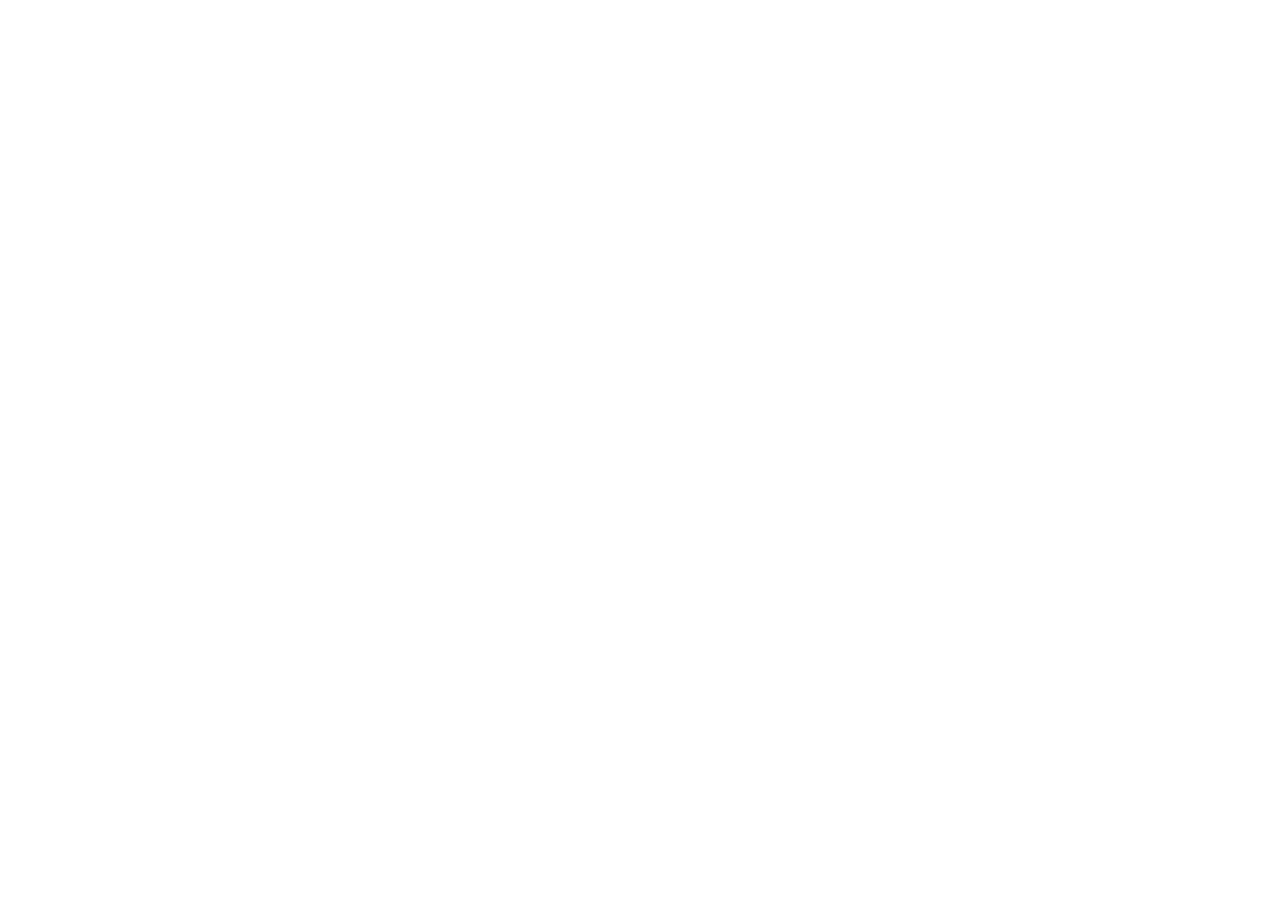
==== Maquetacion/index.html @ 0b280b4c "Commit inicial" ====
<!DOCTYPE html>
<html lang="en">
<head>
    <meta charset="UTF-8">
    <meta name="viewport" content="width=device-width, initial-scale=1.0">
    <title>FrontEnd Maquetacion</title>
</head>
<body>
    
</body>
</html>
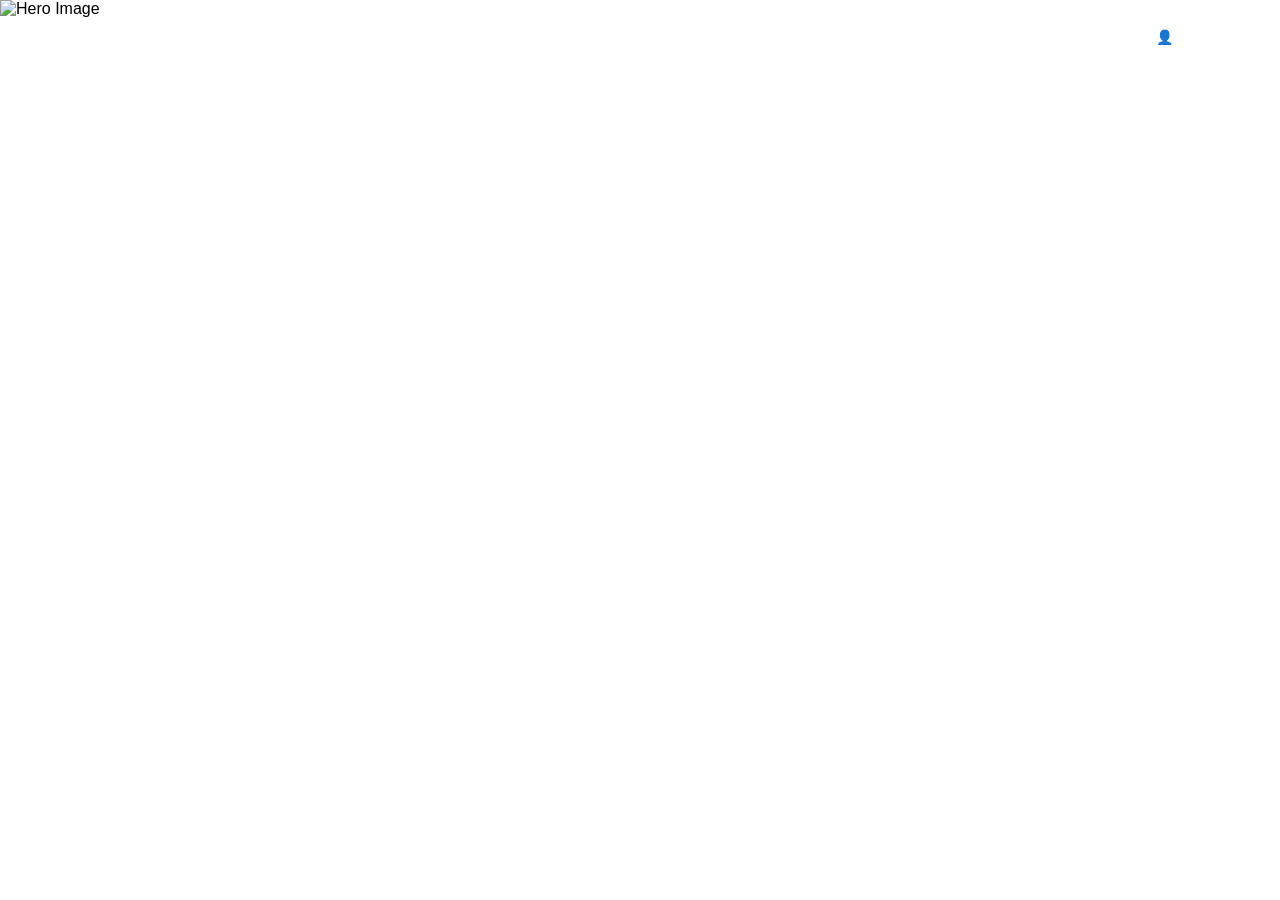
==== commit 556373ae: "Creacion header no estatico" ====
--- a/Maquetacion/index.html
+++ b/Maquetacion/index.html
@@ -1,11 +1,25 @@
 <!DOCTYPE html>
 <html lang="en">
 <head>
-    <meta charset="UTF-8">
-    <meta name="viewport" content="width=device-width, initial-scale=1.0">
-    <title>FrontEnd Maquetacion</title>
+  <meta charset="UTF-8">
+  <meta name="viewport" content="width=device-width, initial-scale=1.0">
+  <title>The Figma Store</title>
+  <link rel="stylesheet" href="../Maquetacion/css/styles.css">
 </head>
 <body>
-    
+  <div class="hero">
+    <header>
+      <div class="header-left">
+        <button class="header-btn">Shop</button>
+        <button class="header-btn">About</button>
+      </div>
+      <h1 class="header-title">THE FIGMA STORE</h1>
+      <div class="header-right">
+        <button class="header-btn">👤</button>
+        <button class="header-btn">Cart</button>
+      </div>
+    </header>
+    <img src="https://via.placeholder.com/1920x1080" alt="Hero Image">
+  </div>
 </body>
-</html>+</html>
--- a/Maquetacion/css/styles.css
+++ b/Maquetacion/css/styles.css
@@ -0,0 +1,63 @@
+/* Reseteo base */
+* {
+    margin: 0;
+    padding: 0;
+    box-sizing: border-box;
+}
+
+body {
+    font-family: Arial, sans-serif;
+}
+
+/* Hero section */
+.hero {
+    position: relative;
+}
+
+.hero img {
+    width: 100%;
+    height: auto;
+}
+
+/* Header */
+header {
+    position: absolute;
+    top: 0;
+    left: 0;
+    width: 100%;
+    display: flex;
+    justify-content: space-between;
+    align-items: center;
+    padding: 20px;
+    z-index: 10;
+}
+
+.header-left,
+.header-right {
+    display: flex;
+    gap: 10px;
+}
+
+.header-title {
+    font-size: 24px;
+    font-weight: bold;
+    color: white;
+    text-transform: uppercase;
+}
+
+.header-btn {
+    background: none;
+    border: 1px solid white;
+    color: white;
+    padding: 8px 16px;
+    font-size: 14px;
+    cursor: pointer;
+    border-radius: 4px;
+    transition: all 0.3s;
+}
+
+.header-btn:hover {
+    background: white;
+    color: black;
+}
+  
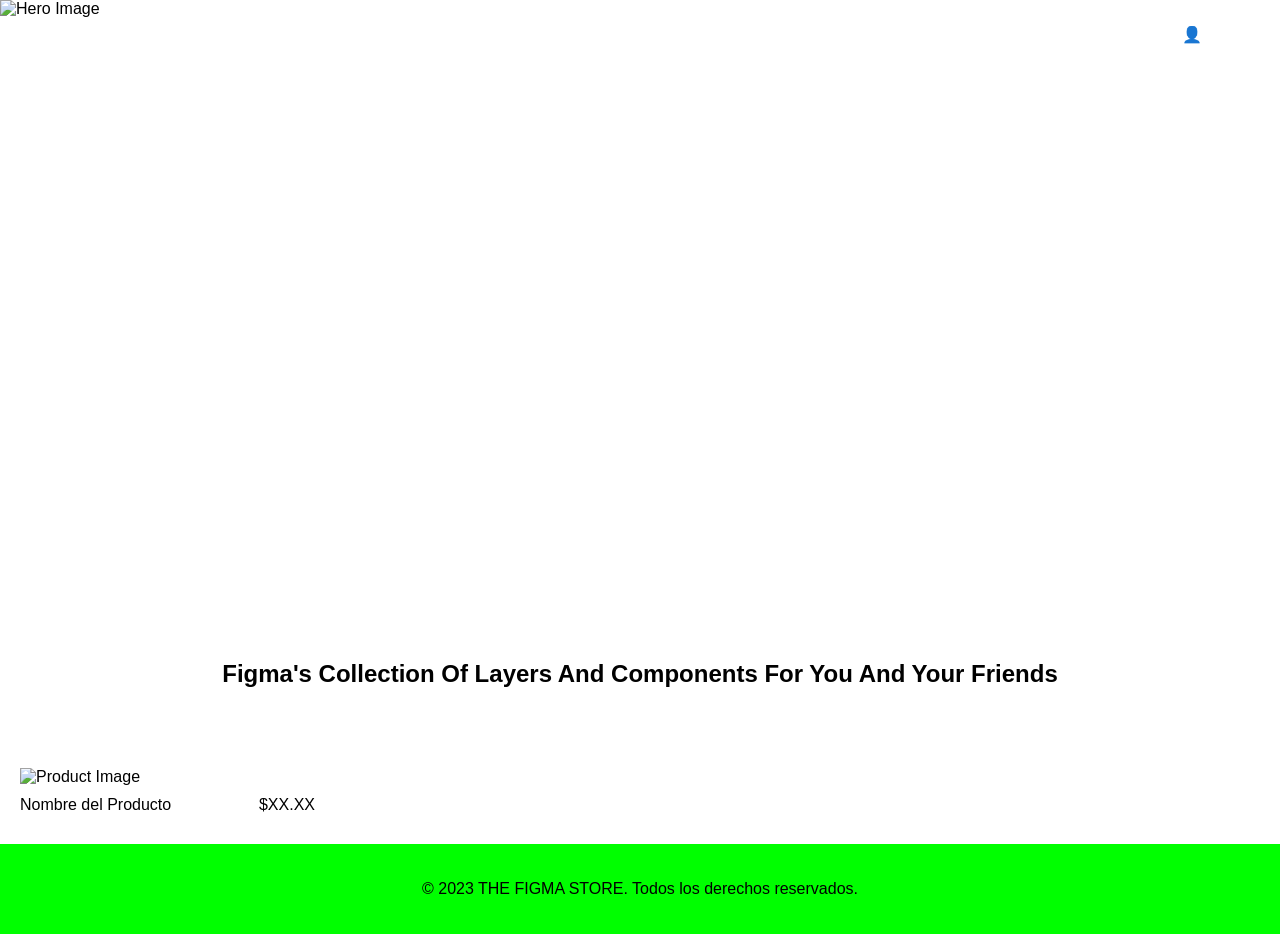
==== commit 9a235397: "Division de bloques iniciales" ====
--- a/Maquetacion/index.html
+++ b/Maquetacion/index.html
@@ -1,25 +1,51 @@
 <!DOCTYPE html>
-<html lang="en">
+<html lang="es">
 <head>
-  <meta charset="UTF-8">
-  <meta name="viewport" content="width=device-width, initial-scale=1.0">
-  <title>The Figma Store</title>
-  <link rel="stylesheet" href="../Maquetacion/css/styles.css">
+    <meta charset="UTF-8">
+    <meta name="viewport" content="width=device-width, initial-scale=1.0">
+    <title>THE FIGMA STORE</title>
+    <link rel="stylesheet" href="../Maquetacion/css/styles.css">
 </head>
 <body>
-  <div class="hero">
     <header>
-      <div class="header-left">
-        <button class="header-btn">Shop</button>
-        <button class="header-btn">About</button>
-      </div>
-      <h1 class="header-title">THE FIGMA STORE</h1>
-      <div class="header-right">
-        <button class="header-btn">👤</button>
-        <button class="header-btn">Cart</button>
-      </div>
+        <nav>
+            <div class="left-buttons">
+                <button>Shop</button>
+                <button>About</button>
+            </div>
+            <h1>THE FIGMA STORE</h1>
+            <div class="right-buttons">
+                <button>👤</button>
+                <button>Cart</button>
+            </div>
+        </nav>
     </header>
-    <img src="https://via.placeholder.com/1920x1080" alt="Hero Image">
-  </div>
+
+    <main>
+        <section class="hero">
+            <img src="../Maquetacion/img/FondoInicio.jpg" alt="Hero Image" class="hero-image">
+        </section>
+
+        <section class="tagline">
+            <h2>Figma's Collection Of Layers And Components For You And Your Friends</h2>
+        </section>
+
+        <section class="product-gallery">
+            <!-- Repite este bloque 40 veces para crear una galería 4x10 -->
+            <div class="product-item">
+                <img src="/placeholder.svg?height=300&width=300" alt="Product Image">
+                <div class="product-info">
+                    <span class="product-name">Nombre del Producto</span>
+                    <span class="product-price">$XX.XX</span>
+                </div>
+            </div>
+            <!-- ... (repite 39 veces más) ... -->
+        </section>
+    </main>
+
+    <footer>
+        <p>&copy; 2023 THE FIGMA STORE. Todos los derechos reservados.</p>
+    </footer>
 </body>
 </html>
+
--- a/Maquetacion/css/styles.css
+++ b/Maquetacion/css/styles.css
@@ -1,63 +1,89 @@
-/* Reseteo base */
-* {
-    margin: 0;
-    padding: 0;
-    box-sizing: border-box;
+body,
+html {
+  margin: 0;
+  padding: 0;
+  font-family: Arial, sans-serif;
 }
 
-body {
-    font-family: Arial, sans-serif;
+header {
+  position: absolute;
+  top: 0;
+  left: 0;
+  right: 0;
+  z-index: 1000;
 }
 
-/* Hero section */
-.hero {
-    position: relative;
+nav {
+  display: flex;
+  justify-content: space-between;
+  align-items: center;
+  padding: 20px;
 }
 
-.hero img {
-    width: 100%;
-    height: auto;
+.left-buttons,
+.right-buttons {
+  display: flex;
+  gap: 10px;
 }
 
-/* Header */
-header {
-    position: absolute;
-    top: 0;
-    left: 0;
-    width: 100%;
-    display: flex;
-    justify-content: space-between;
-    align-items: center;
-    padding: 20px;
-    z-index: 10;
+button {
+  background: none;
+  border: none;
+  color: white;
+  cursor: pointer;
+  font-size: 16px;
 }
 
-.header-left,
-.header-right {
-    display: flex;
-    gap: 10px;
+h1 {
+  color: white;
+  margin: 0;
 }
 
-.header-title {
-    font-size: 24px;
-    font-weight: bold;
-    color: white;
-    text-transform: uppercase;
+.hero {
+  position: relative;
+  width: 100%;
+  height: 600px;
+  overflow: hidden;
 }
 
-.header-btn {
-    background: none;
-    border: 1px solid white;
-    color: white;
-    padding: 8px 16px;
-    font-size: 14px;
-    cursor: pointer;
-    border-radius: 4px;
-    transition: all 0.3s;
+.hero-image {
+  width: 100%;
+  height: 100%;
+  object-fit: cover;
 }
 
-.header-btn:hover {
-    background: white;
-    color: black;
+.tagline {
+  text-align: center;
+  padding: 40px 20px;
 }
-  +
+.product-gallery {
+  display: grid;
+  grid-template-columns: repeat(4, 1fr);
+  gap: 20px;
+  padding: 20px;
+}
+
+.product-item {
+  display: flex;
+  flex-direction: column;
+}
+
+.product-item img {
+  width: 100%;
+  height: auto;
+}
+
+.product-info {
+  display: flex;
+  justify-content: space-between;
+  padding: 10px 0;
+}
+
+footer {
+  background-color: #00ff00;
+  color: black;
+  text-align: center;
+  padding: 20px;
+}
+
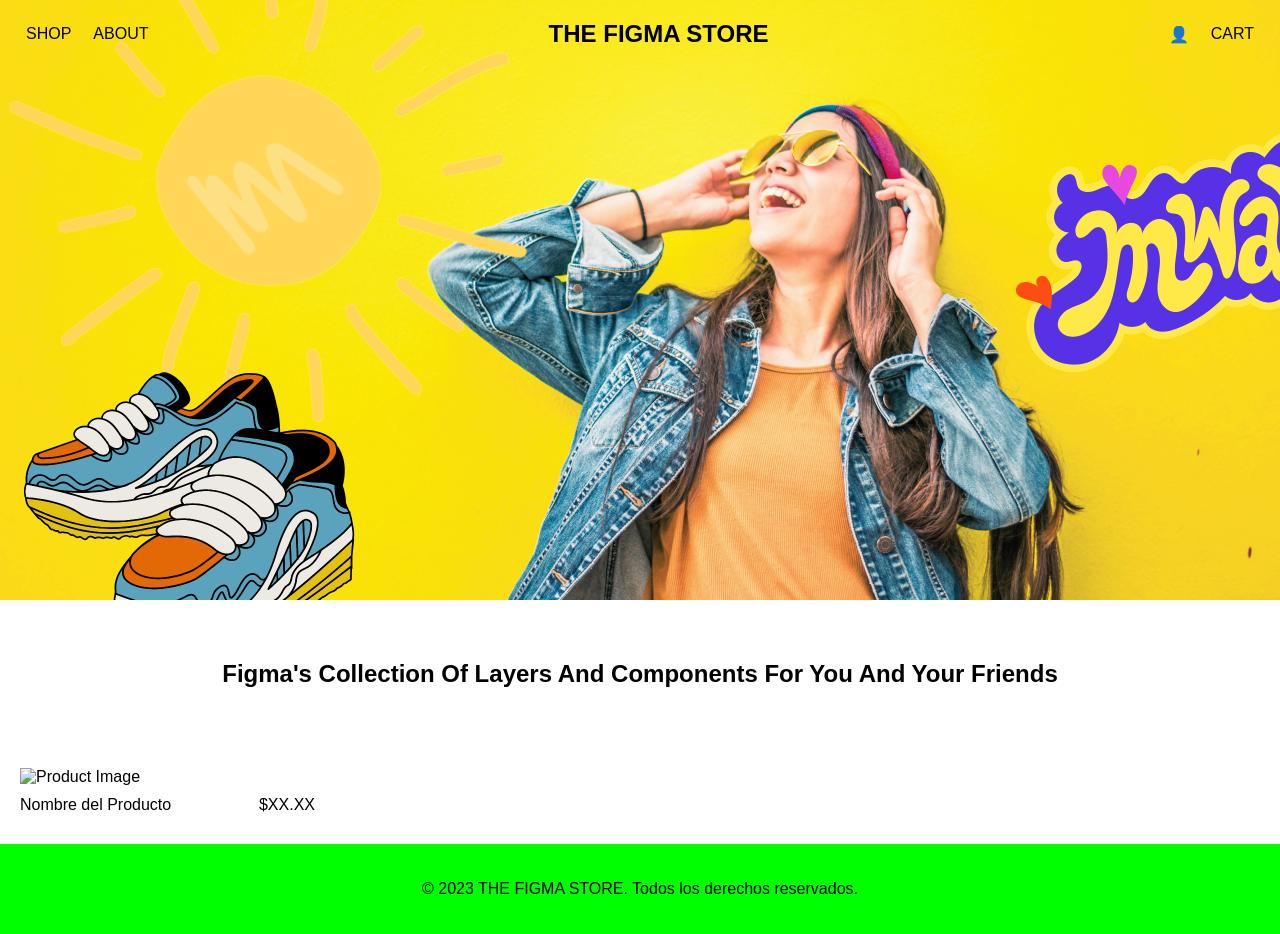
==== commit d3bb6157: "Config bloque 1" ====
--- a/Maquetacion/index.html
+++ b/Maquetacion/index.html
@@ -10,20 +10,20 @@
     <header>
         <nav>
             <div class="left-buttons">
-                <button>Shop</button>
-                <button>About</button>
+                <button>SHOP</button>
+                <button>ABOUT</button>
             </div>
             <h1>THE FIGMA STORE</h1>
             <div class="right-buttons">
                 <button>👤</button>
-                <button>Cart</button>
+                <button>CART</button>
             </div>
         </nav>
     </header>
 
     <main>
         <section class="hero">
-            <img src="../Maquetacion/img/FondoInicio.jpg" alt="Hero Image" class="hero-image">
+            <img src="../Maquetacion/img/FondoInicio.png" alt="Hero Image" class="hero-image">
         </section>
 
         <section class="tagline">
--- a/Maquetacion/css/styles.css
+++ b/Maquetacion/css/styles.css
@@ -29,13 +29,13 @@
 button {
   background: none;
   border: none;
-  color: white;
+  color: black;
   cursor: pointer;
   font-size: 16px;
 }
 
 h1 {
-  color: white;
+  color: black;
   margin: 0;
 }
 
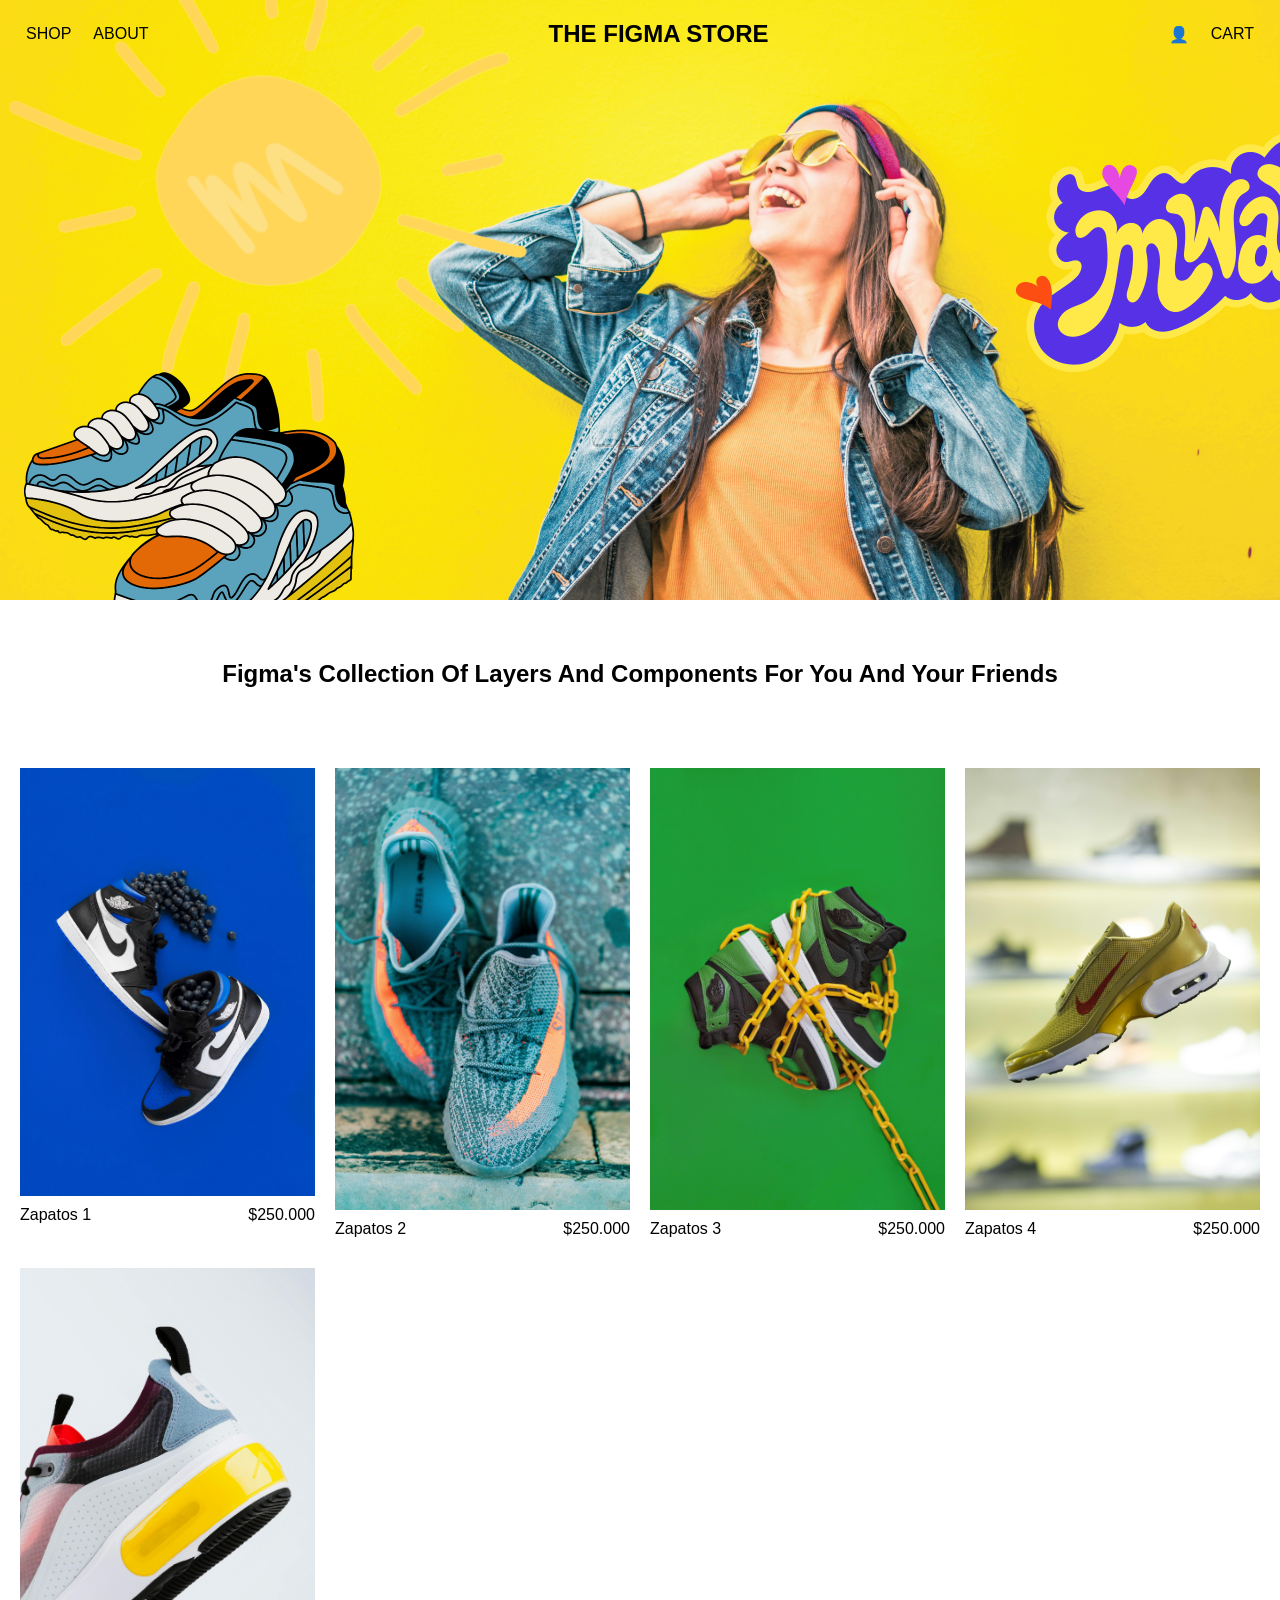
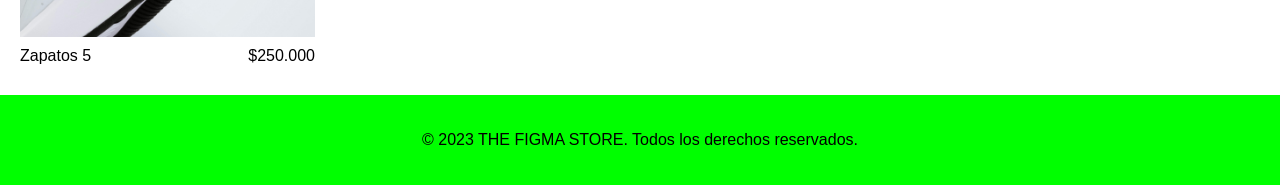
==== commit 928ed7bd: "Creacion base galeria img" ====
--- a/Maquetacion/index.html
+++ b/Maquetacion/index.html
@@ -31,15 +31,42 @@
         </section>
 
         <section class="product-gallery">
-            <!-- Repite este bloque 40 veces para crear una galería 4x10 -->
+            <!-- Bloque de galería 4x10 (img productos)-->
             <div class="product-item">
-                <img src="/placeholder.svg?height=300&width=300" alt="Product Image">
+                <img src="../Maquetacion/img/img1.jpg" alt="Product Image">
                 <div class="product-info">
-                    <span class="product-name">Nombre del Producto</span>
-                    <span class="product-price">$XX.XX</span>
+                    <span class="product-name">Zapatos 1</span>
+                    <span class="product-price">$250.000</span>
                 </div>
             </div>
-            <!-- ... (repite 39 veces más) ... -->
+            <div class="product-item">
+              <img src="../Maquetacion/img/img2.jpg" alt="Product Image">
+              <div class="product-info">
+                  <span class="product-name">Zapatos 2</span>
+                  <span class="product-price">$250.000</span>
+              </div>
+            </div>
+            <div class="product-item">
+              <img src="../Maquetacion/img/img3.jpg" alt="Product Image">
+              <div class="product-info">
+                  <span class="product-name">Zapatos 3</span>
+                  <span class="product-price">$250.000</span>
+              </div>
+            </div>
+            <div class="product-item">
+              <img src="../Maquetacion/img/img4.jpg" alt="Product Image">
+              <div class="product-info">
+                  <span class="product-name">Zapatos 4</span>
+                  <span class="product-price">$250.000</span>
+              </div>
+            </div>
+            <div class="product-item">
+              <img src="../Maquetacion/img/img5.jpg" alt="Product Image">
+              <div class="product-info">
+                  <span class="product-name">Zapatos 5</span>
+                  <span class="product-price">$250.000</span>
+              </div>
+            </div>
         </section>
     </main>
 
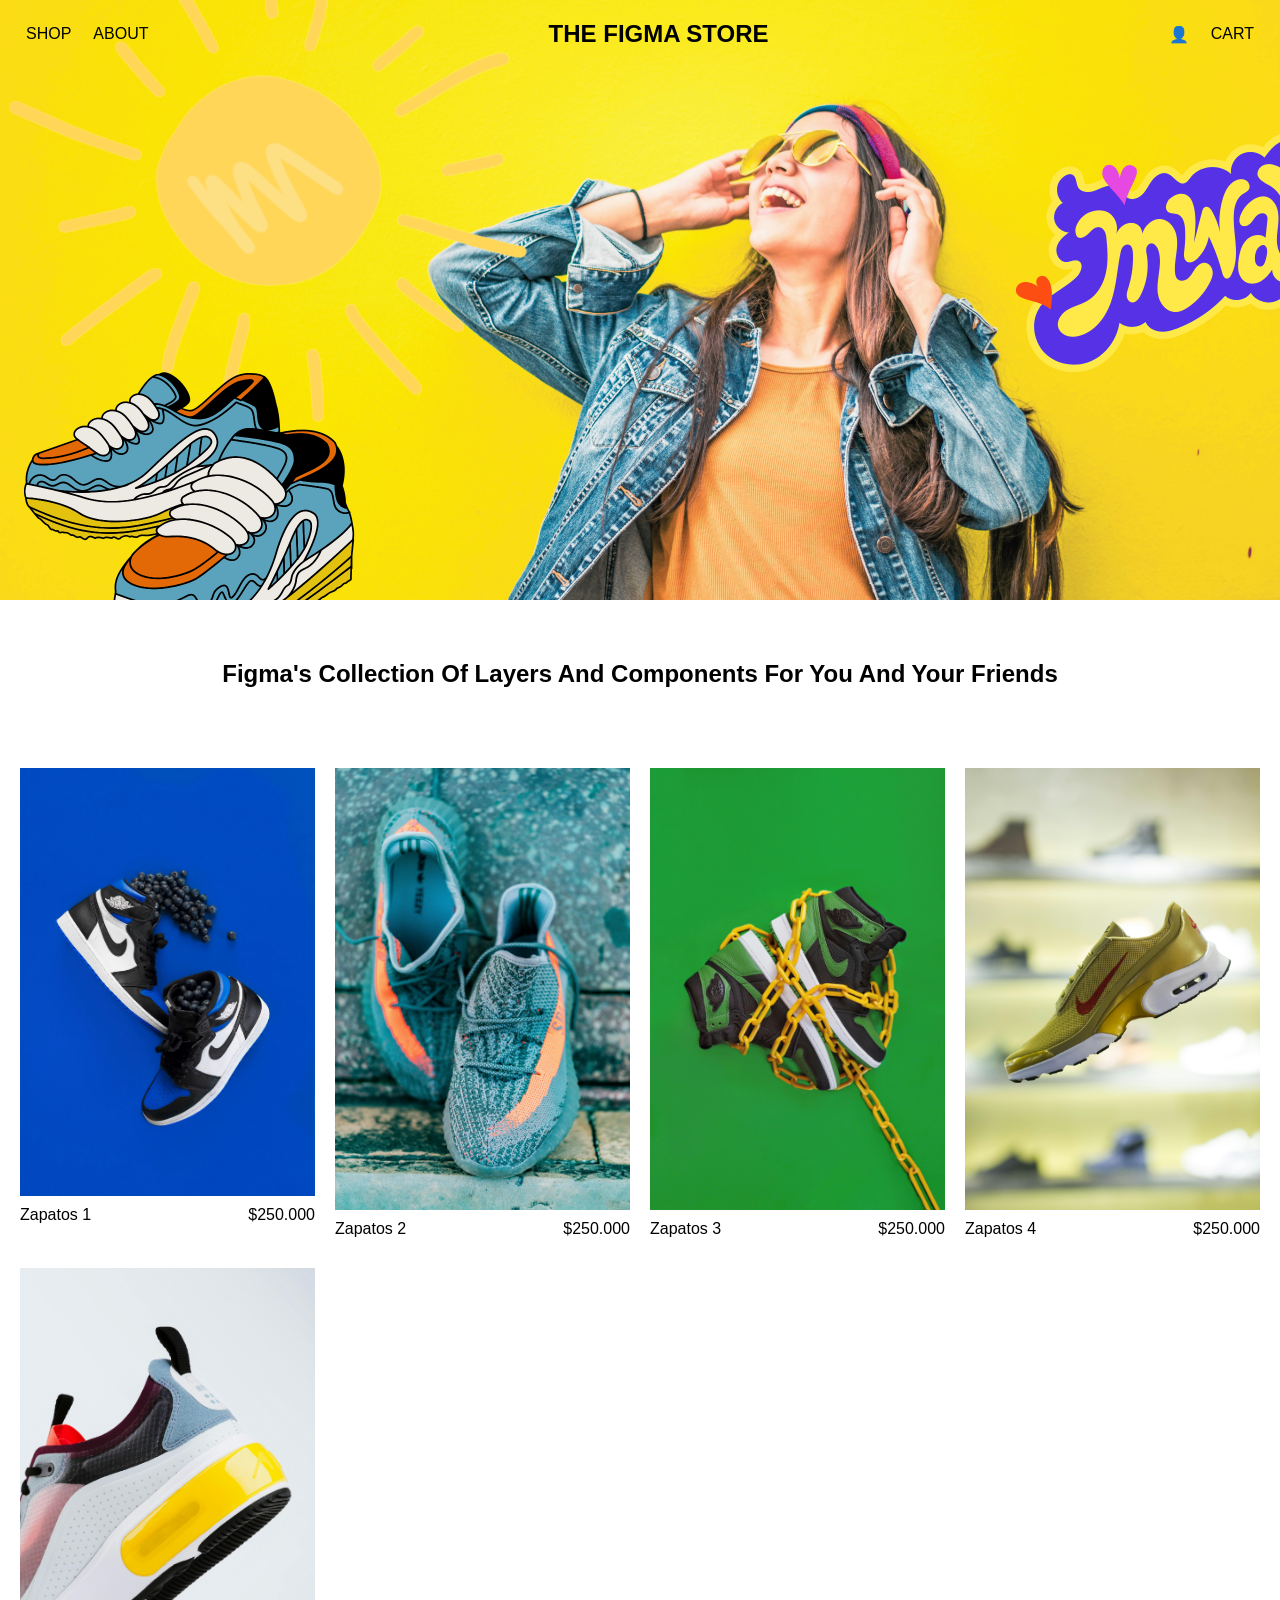
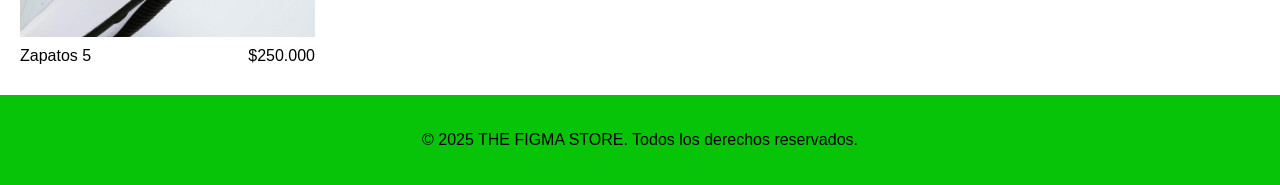
==== commit bca4042a: "Mod: archivo estilos" ====
--- a/Maquetacion/index.html
+++ b/Maquetacion/index.html
@@ -71,7 +71,7 @@
     </main>
 
     <footer>
-        <p>&copy; 2023 THE FIGMA STORE. Todos los derechos reservados.</p>
+        <p>&copy; 2025 THE FIGMA STORE. Todos los derechos reservados.</p>
     </footer>
 </body>
 </html>
--- a/Maquetacion/css/styles.css
+++ b/Maquetacion/css/styles.css
@@ -81,7 +81,7 @@
 }
 
 footer {
-  background-color: #00ff00;
+  background-color: #08c408;
   color: black;
   text-align: center;
   padding: 20px;
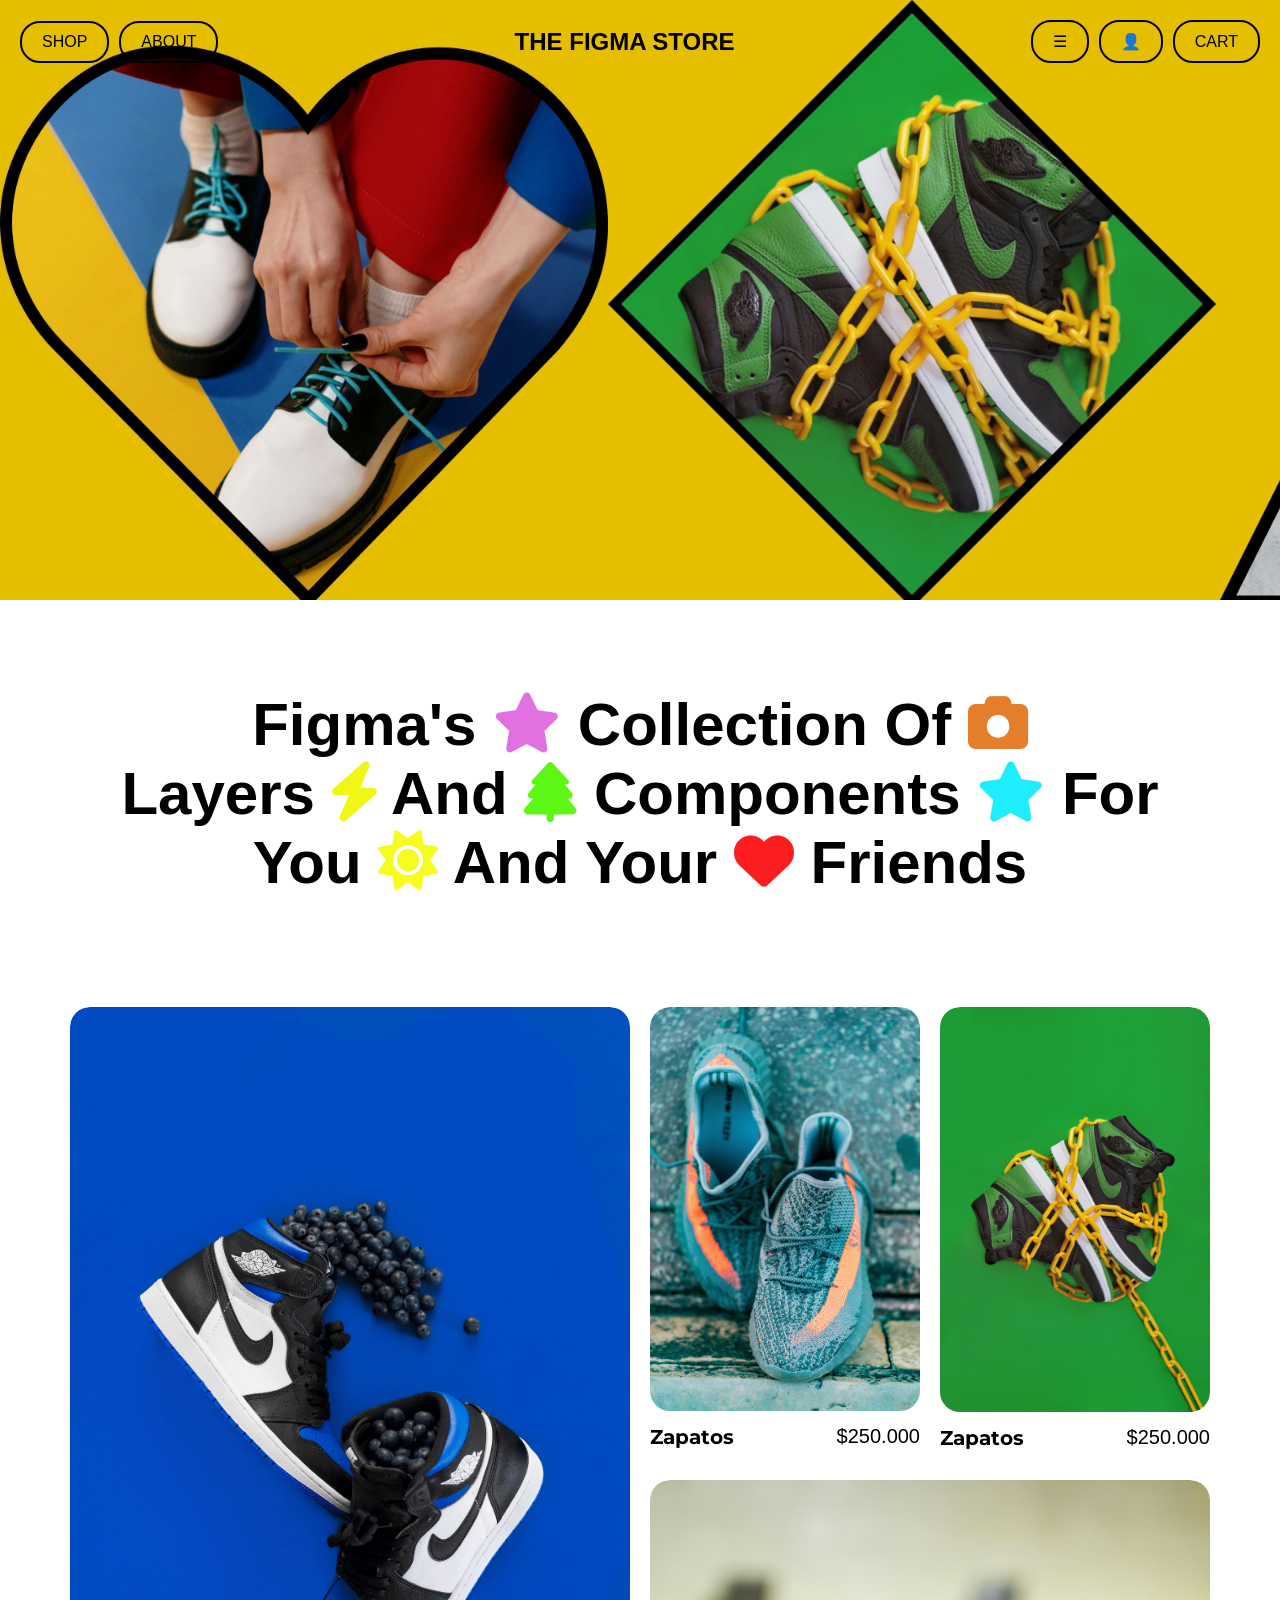
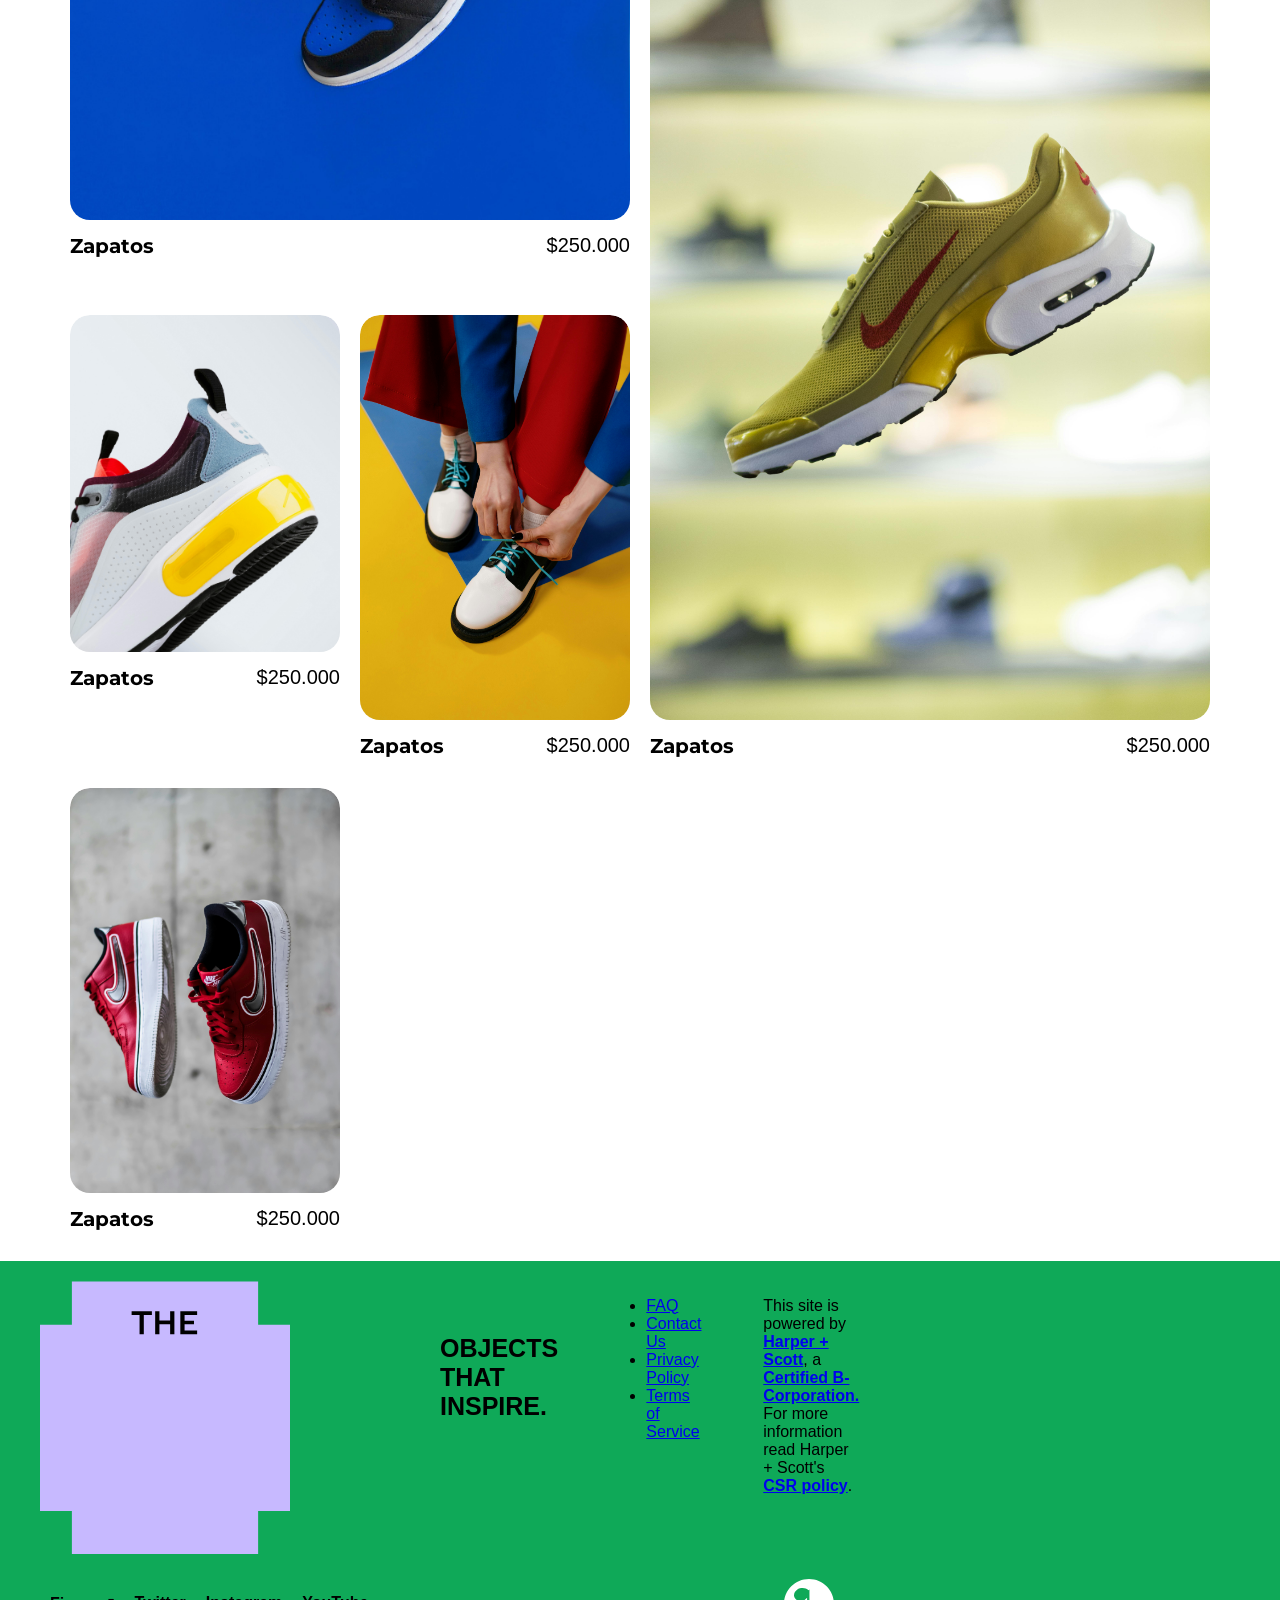
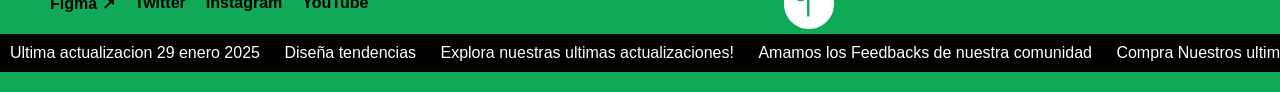
==== commit d2ece6f5: "Ultimos detalles" ====
--- a/Maquetacion/index.html
+++ b/Maquetacion/index.html
@@ -4,7 +4,10 @@
     <meta charset="UTF-8">
     <meta name="viewport" content="width=device-width, initial-scale=1.0">
     <title>THE FIGMA STORE</title>
-    <link rel="stylesheet" href="../Maquetacion/css/styles.css">
+    <link rel="stylesheet" href="/Maquetacion/css/styles.css">
+    <link rel="stylesheet" href="https://cdnjs.cloudflare.com/ajax/libs/font-awesome/6.0.0-beta3/css/all.min.css">
+    <link href="https://fonts.googleapis.com/css2?family=Montserrat:wght@400;700&display=swap" rel="stylesheet">
+
 </head>
 <body>
     <header>
@@ -15,64 +18,175 @@
             </div>
             <h1>THE FIGMA STORE</h1>
             <div class="right-buttons">
+                <button class="mobile-menu-toggle" onclick="toggleMenu()">☰</button> <!-- Botón del menú -->
                 <button>👤</button>
                 <button>CART</button>
             </div>
         </nav>
+        <div class="mobile-menu" id="mobileMenu">
+            <button onclick="toggleMenu()">Cerrar</button>
+            <button>SHOP</button>
+            <button>ABOUT</button>
+            <button>👤</button>
+            <button>CART</button>
+        </div>
     </header>
+    
 
     <main>
         <section class="hero">
-            <img src="../Maquetacion/img/FondoInicio.png" alt="Hero Image" class="hero-image">
+            <div class="swiper mySwiper">
+                <div class="swiper-wrapper">
+                    <div class="swiper-slide"><img src="../Maquetacion/img/Fondo.jpeg" alt="Hero Image 1"></div>
+                    <div class="swiper-slide"><img src="../Maquetacion/img/Fondo2.jpeg" alt="Hero Image 2"></div>
+                    <div class="swiper-slide"><img src="../Maquetacion/img/Fondo3.jpeg" alt="Hero Image 3"></div>
+                    <div class="swiper-slide"><img src="../Maquetacion/img/Fondo4.jpeg" alt="Hero Image 4"></div>
+                </div>
+            </div>
+        </section>
+        
+        
+
+        <section class="tagline" style="font-size: 40px;">
+            <h2>Figma's 
+                <span style="color: rgb(225, 113, 225);">
+                    <i class="fa fa-star"></i> <!-- Cambia esto por el ícono que desees -->
+                </span>
+                Collection Of 
+                <span style="color: rgb(228, 126, 42);">
+                    <i class="fas fa-camera"></i> <!-- Cambia esto por el ícono que desees -->
+                </span>
+                <br> Layers 
+                <span style="color: rgb(240, 247, 20);">
+                    <i class="fas fa-bolt"></i> <!-- Cambia esto por el ícono que desees -->
+                </span>
+                And 
+                <span style="color: rgb(92, 247, 20);">
+                    <i class="fas fa-tree"></i> <!-- Cambia esto por el ícono que desees -->
+                </span>
+                Components 
+                <span style="color: rgb(30, 238, 252);">
+                    <i class="fa fa-star"></i> <!-- Cambia esto por el ícono que desees -->
+                </span>
+                For <br> You 
+                <span style="color: rgb(245, 252, 30);">
+                    <i class="fa fa-sun"></i> <!-- Cambia esto por el ícono que desees -->
+                </span>
+                And Your 
+                <span style="color: rgb(252, 30, 30);">
+                    <i class="fa fa-heart"></i> <!-- Cambia esto por el ícono que desees -->
+                </span>
+                Friends</h2>
         </section>
 
-        <section class="tagline">
-            <h2>Figma's Collection Of Layers And Components For You And Your Friends</h2>
-        </section>
-
-        <section class="product-gallery">
-            <!-- Bloque de galería 4x10 (img productos)-->
-            <div class="product-item">
-                <img src="../Maquetacion/img/img1.jpg" alt="Product Image">
+        <section class="product-gallery" style="margin: 0px 50px;">
+            <div class="product-item large">
+                <img src="../Maquetacion/img/img1.jpg" alt="Product Image" class="main-image">
+                <img src="../Maquetacion/img/img6.jpg" alt="Product Image Hover" class="hover-image">
                 <div class="product-info">
-                    <span class="product-name">Zapatos 1</span>
-                    <span class="product-price">$250.000</span>
+                    <span class="product-name" style="font-family: 'Montserrat', sans-serif; font-weight: 700; font-size: 20px;">Zapatos</span>
+                    <span class="product-price" style="font-size: 20px;">$250.000</span>
                 </div>
             </div>
             <div class="product-item">
-              <img src="../Maquetacion/img/img2.jpg" alt="Product Image">
-              <div class="product-info">
-                  <span class="product-name">Zapatos 2</span>
-                  <span class="product-price">$250.000</span>
-              </div>
+                <img src="../Maquetacion/img/img2.jpg" alt="Product Image" class="main-image">
+                <img src="../Maquetacion/img/img7.jpg" alt="Product Image Hover" class="hover-image">
+                <div class="product-info">
+                    <span class="product-name" style="font-family: 'Montserrat', sans-serif; font-weight: 700; font-size: 20px;">Zapatos</span>
+                    <span class="product-price" style="font-size: 20px;">$250.000</span>
+                </div>
             </div>
             <div class="product-item">
-              <img src="../Maquetacion/img/img3.jpg" alt="Product Image">
-              <div class="product-info">
-                  <span class="product-name">Zapatos 3</span>
-                  <span class="product-price">$250.000</span>
-              </div>
+                <img src="../Maquetacion/img/img3.jpg" alt="Product Image" class="main-image">
+                <img src="../Maquetacion/img/img8.jpg" alt="Product Image Hover" class="hover-image">
+                <div class="product-info">
+                    <span class="product-name" style="font-family: 'Montserrat', sans-serif; font-weight: 700; font-size: 20px;">Zapatos</span>
+                    <span class="product-price" style="font-size: 20px;">$250.000</span>
+                </div>
+            </div>
+            <div class="product-item large">
+                <img src="../Maquetacion/img/img4.jpg" alt="Product Image" class="main-image">
+                <img src="../Maquetacion/img/img9.jpg" alt="Product Image Hover" class="hover-image">
+                <div class="product-info">
+                    <span class="product-name" style="font-family: 'Montserrat', sans-serif; font-weight: 700; font-size: 20px;">Zapatos</span>
+                    <span class="product-price" style="font-size: 20px;">$250.000</span>
+                </div>
             </div>
             <div class="product-item">
-              <img src="../Maquetacion/img/img4.jpg" alt="Product Image">
-              <div class="product-info">
-                  <span class="product-name">Zapatos 4</span>
-                  <span class="product-price">$250.000</span>
-              </div>
+                <img src="../Maquetacion/img/img5.jpg" alt="Product Image" class="main-image">
+                <img src="../Maquetacion/img/img10.jpg" alt="Product Image Hover" class="hover-image">
+                <div class="product-info">
+                    <span class="product-name" style="font-family: 'Montserrat', sans-serif; font-weight: 700; font-size: 20px;">Zapatos</span>
+                    <span class="product-price" style="font-size: 20px;">$250.000</span>
+                </div>
             </div>
             <div class="product-item">
-              <img src="../Maquetacion/img/img5.jpg" alt="Product Image">
-              <div class="product-info">
-                  <span class="product-name">Zapatos 5</span>
-                  <span class="product-price">$250.000</span>
-              </div>
+                <img src="../Maquetacion/img/img11.jpg" alt="Product Image" class="main-image">
+                <img src="../Maquetacion/img/img1.jpg" alt="Product Image Hover" class="hover-image">
+                <div class="product-info">
+                    <span class="product-name" style="font-family: 'Montserrat', sans-serif; font-weight: 700; font-size: 20px;">Zapatos</span>
+                    <span class="product-price" style="font-size: 20px;">$250.000</span>
+                </div>
+            </div>
+            <div class="product-item">
+                <img src="../Maquetacion/img/img12.jpg" alt="Product Image" class="main-image">
+                <img src="../Maquetacion/img/img2.jpg" alt="Product Image Hover" class="hover-image">
+                <div class="product-info">
+                    <span class="product-name" style="font-family: 'Montserrat', sans-serif; font-weight: 700; font-size: 20px;">Zapatos</span>
+                    <span class="product-price" style="font-size: 20px;">$250.000</span>
+                </div>
             </div>
         </section>
     </main>
 
-    <footer>
-        <p>&copy; 2025 THE FIGMA STORE. Todos los derechos reservados.</p>
+    <footer id="shopify-section-footer" class="shopify-section footer--main">
+        <div class="footer-container">
+            <div class="snippet--variable-logo">
+                
+                <svg class="svg-logo" width="250" height="273" viewBox="0 0 250 273" fill="none" xmlns="http://www.w3.org/2000/svg">
+                    <path fill-rule="evenodd" clip-rule="evenodd" d="M218.125 0.5H31.875V43.625H8.14125e-06L0 229.875H31.875V273H218.125V229.875H250L250 43.625H218.125V0.5Z" fill="#C7B9FF"/>
+                    <path fill-rule="evenodd" clip-rule="evenodd" d="M103.809 53.2499H99.5594V33.9966H91.6162V30.3682H111.883V33.9966H103.809V53.2499ZM119.422 53.2499H115.173V30.3682H119.422V39.6189H130.144V30.3682H134.394V53.2499H130.144V43.28H119.422V53.2499ZM140.327 53.2499H157.129V49.6215H144.577V43.2473H153.991V39.6516H144.577V33.9966H157.129V30.3682H140.327V53.2499Z" fill="black"/>
+                </svg>
+            </div>
+            <h3 class="text" style="margin: 20%; font-size: 25px; margin-left: 150px;"> OBJECTS<br>  THAT INSPIRE.</h3>
+            <ul class="footer-secondary" style="padding-left: 160%;">
+                <li><a href="/pages/faq" class="secondary-link">FAQ</a></li>
+                <li><a href="/pages/about#contact" class="secondary-link">Contact Us</a></li>
+                <li><a href="/pages/privacypolicy" class="secondary-link">Privacy Policy</a></li>
+                <li><a href="/pages/terms-of-service" class="secondary-link">Terms of Service</a></li>
+            </ul>
+            <p class="footer_text" style="margin-left: 100px; padding: 0px 50px;">This site is powered by 
+                <a href="https://www.harperandscott.com/" target="_blank">Harper + Scott</a>, a
+                <a href="https://www.bcorporation.net/en-us/find-a-b-corp/company/harper-scott" target="_blank">Certified B-Corporation.</a> For more information read Harper + Scott's
+                <a href="https://www.harperandscott.com/h-s-csr-policy" target="_blank">CSR policy</a>.
+            </p>
+        </div>
+        <div class="footer-container footer-container1">
+            <ul class="footer-socials">
+                <li><a href="https://figma.com" class="social-link h3">Figma ↗</a></li>
+                <li><a href="https://twitter.com/figma" class="social-link h3">Twitter</a></li>
+                <li><a href="https://www.instagram.com/figma" class="social-link h3">Instagram</a></li>
+                <li><a href="https://www.youtube.com/c/Figmadesign" class="social-link h3">YouTube</a></li>
+            </ul>
+            <button class="scroll-up">
+                <svg width="50" height="50" viewBox="0 0 50 50" fill="none" xmlns="http://www.w3.org/2000/svg">
+                    <path fill-rule="evenodd" clip-rule="evenodd" d="M25 50C38.8071 50 50 38.8071 50 25C50 11.1929 38.8071 0 25 0C11.1929 0 0 11.1929 0 25C0 38.8071 11.1929 50 25 50ZM26.136 37.416H23.064L23.064 18.792C22.168 19.72 21.304 20.584 20.224 21.224C19.088 21.928 17.824 22.24 16.592 22.24C14.304 22.24 12.168 21.192 11.184 19.568C10.368 18.584 10 17.488 10 16.416C10 14.176 11.088 12.08 13.056 10.696C14.8 9.424 16.784 9.056 18.72 9.056C19.856 9.056 20.88 9.248 21.736 9.488C22.856 9.792 23.84 10.432 24.464 11.368L25.456 10.408L25.456 37.416H26.136Z" fill="white"/>
+                </svg>
+            </button>
+        </div>
+        <div class="footer-ticker">
+            <div class="tape">
+                <span class="word">Ultima actualizacion 29 enero 2025</span>
+                <span class="word">Diseña tendencias</span>
+                <span class="word">Explora nuestras ultimas actualizaciones!</span>
+                <span class="word">Amamos los Feedbacks de nuestra comunidad</span>
+                <span class="word">Compra Nuestros ultimos diseños</span>
+            </div>
+        </div>
     </footer>
+
+    <script src="https://unpkg.com/swiper/swiper-bundle.min.js"></script>
+    <script src="/Maquetacion/js/main.js"></script>
 </body>
 </html>
 
--- a/Maquetacion/css/styles.css
+++ b/Maquetacion/css/styles.css
@@ -12,6 +12,9 @@
   right: 0;
   z-index: 1000;
 }
+.mobile-menu {
+  display: none; /* Oculta el menú móvil por defecto */
+}
 
 nav {
   display: flex;
@@ -24,6 +27,23 @@
 .right-buttons {
   display: flex;
   gap: 10px;
+}
+
+.left-buttons button,
+.right-buttons button {
+    border: 2px solid black; /* Línea negra */
+    border-radius: 20px; /* Bordes redondeados */
+    padding: 10px 20px; /* Espaciado interno */
+    background: none; /* Sin fondo */
+    font-size: 16px;
+    cursor: pointer;
+    transition: all 0.3s ease;
+}
+
+.left-buttons button:hover,
+.right-buttons button:hover {
+    background: black;
+    color: white; /* Cambio de color en hover */
 }
 
 button {
@@ -46,10 +66,25 @@
   overflow: hidden;
 }
 
-.hero-image {
-  width: 100%;
-  height: 100%;
-  object-fit: cover;
+.animated-tag {
+  position: absolute;
+  top: 20px;
+  right: 20px;
+  background-color: #ff4500;
+  color: white;
+  padding: 10px 20px;
+  border-radius: 5px;
+  animation: bounce 2s infinite;
+}
+
+@keyframes bounce {
+  0%,
+  100% {
+    transform: translateY(0);
+  }
+  50% {
+    transform: translateY(-20px);
+  }
 }
 
 .tagline {
@@ -65,13 +100,37 @@
 }
 
 .product-item {
-  display: flex;
-  flex-direction: column;
+  position: relative;
+  overflow: hidden;
+  border-radius: 20px;
+}
+
+.product-item.large {
+  grid-column: span 2;
+  grid-row: span 2;
 }
 
 .product-item img {
   width: 100%;
   height: auto;
+  transition: opacity 0.3s ease;
+  border-radius: 20px;
+}
+
+.product-item .hover-image {
+  position: absolute;
+  top: 0;
+  left: 0;
+  opacity: 0;
+  border-radius: 20px;
+}
+
+.product-item:hover .main-image {
+  opacity: 0;
+}
+
+.product-item:hover .hover-image {
+  opacity: 1;
 }
 
 .product-info {
@@ -80,10 +139,197 @@
   padding: 10px 0;
 }
 
-footer {
-  background-color: #08c408;
+.swiper {
+  width: 190%;
+  height: 2000px; /* Ajusta la altura según necesites */
+  overflow: hidden;
+}
+
+.swiper-wrapper {
+  display: flex;
+  align-items: center;
+}
+
+.swiper-slide {
+  display: flex;
+  justify-content: center;
+  align-items: center;
+  width: 100%; /* Para que el número de imágenes visibles funcione bien */
+}
+
+.swiper-slide img {
+  width: 100%;
+  height: 100%;
+  max-width: 1000px; /* Asegura un tamaño más grande */
+  max-height: 1000px;
+  object-fit: cover; 
+}
+
+.footer--main {
+  background-color: rgb(15, 169, 88);
   color: black;
-  text-align: center;
-  padding: 20px;
-}
-
+  padding: 20px 0;
+}
+
+.footer-container {
+  display: grid;
+  grid-template-columns: auto 2fr 0.5fr 1fr 5fr;
+  max-width: 1200px;
+  margin: 0 auto;
+  padding: 0 20px;
+}
+.footer_text h3 {
+  font-weight: 600;
+}
+
+.footer_text a {
+  font-weight: 600;
+}
+
+.footer_text a:hover {
+  color: blue;
+}
+
+.footer-container1 {
+  display: grid;
+  grid-template-columns: auto 2fr auto;
+  max-width: 1200px;
+  margin: 20px auto 0;
+  padding: 0 20px;
+}
+
+.footer-socials {
+  display: flex;
+  justify-content: center;
+  list-style-type: none;
+  padding: 0;
+}
+
+.footer-socials li {
+  margin: 0 10px;
+}
+
+.footer-socials a {
+  text-decoration: none;
+  color: black;
+  font-weight: bold;
+}
+
+.scroll-up {
+  background: none;
+  border: none;
+  cursor: pointer;
+}
+
+.footer-ticker {
+  overflow: hidden;
+  white-space: nowrap;
+  background-color: black;
+  color: white;
+  padding: 10px 0;
+}
+
+.tape {
+  display: inline-block;
+  animation: ticker 20s linear infinite;
+}
+
+@keyframes ticker {
+  0% { transform: translate3d(100%, 0, 0); }
+  100% { transform: translate3d(-100%, 0, 0); }
+}
+
+.word {
+  display: inline-block;
+  padding: 0 10px;
+}
+
+.snippet--ticker-shape {
+  display: inline-block;
+  vertical-align: middle;
+}
+
+@media (max-width: 767px) {
+  .footer-container {
+      display: block;
+  }
+
+  .footer-container .text {
+      margin-bottom: 20px;
+      margin-top: 20px;
+  }
+
+  .footer-secondary,
+  .footer_text {
+      width: 50%;
+      float: left;
+      margin-bottom: 20px;
+  }
+
+  .footer-container1 {
+      display: flex;
+      margin-left: 0;
+      margin-top: 20px;
+      width: 100%;
+  }
+}
+
+/* Media query para dispositivos móviles */
+@media (max-width: 768px) {
+  header {
+    display: flex;
+    flex-wrap: wrap; /* Permite que los elementos se muevan a la siguiente línea si no hay suficiente espacio */
+    justify-content: space-between; /* Espaciado entre los elementos */
+    padding: 5px 10px; /* Ajustado el padding */
+  }
+
+  .left-buttons, .right-buttons {
+    width: 100%; /* Ocupa todo el ancho */
+    justify-content: center; /* Centra los botones */
+  }
+
+  header h1 {
+    margin: 10px 0; /* Añade espacio alrededor del título */
+    font-size: 24px; /* Ajusta el tamaño del texto si es necesario */
+    text-align: center; /* Centra el texto */
+  }
+
+  header button {
+    width: 100%; /* Hace que los botones ocupen todo el ancho */
+    padding: 10px; /* Añade algo de espacio interno a los botones */
+    font-size: 16px; /* Aumenta el tamaño de la fuente si es necesario */
+  }
+
+  header nav {
+    flex-direction: column;
+    align-items: center;
+  }
+
+  .tagline {
+    font-size: 13px !important; /* Reduce el tamaño del texto */
+    text-align: center; /* Centra el texto */
+    margin-top: -300px !important;
+  }
+
+  .product-gallery {
+      flex-direction: column; /* Cambia a columna en dispositivos móviles */
+      align-items: center; /* Centra los elementos */
+  }
+
+  .product-item {
+      margin: 5px 0; /* Espaciado entre los productos */
+      width: 100%; /* Anchura del producto */
+  }
+
+  .product-info {
+    font-size: 12px !important; /* Aumenta el tamaño de la fuente */
+  }
+
+  footer {
+      text-align: center; /* Centra el texto del footer */
+  }
+
+  .footer-container {
+      flex-direction: column; /* Cambia a columna en dispositivos móviles */
+  }
+}
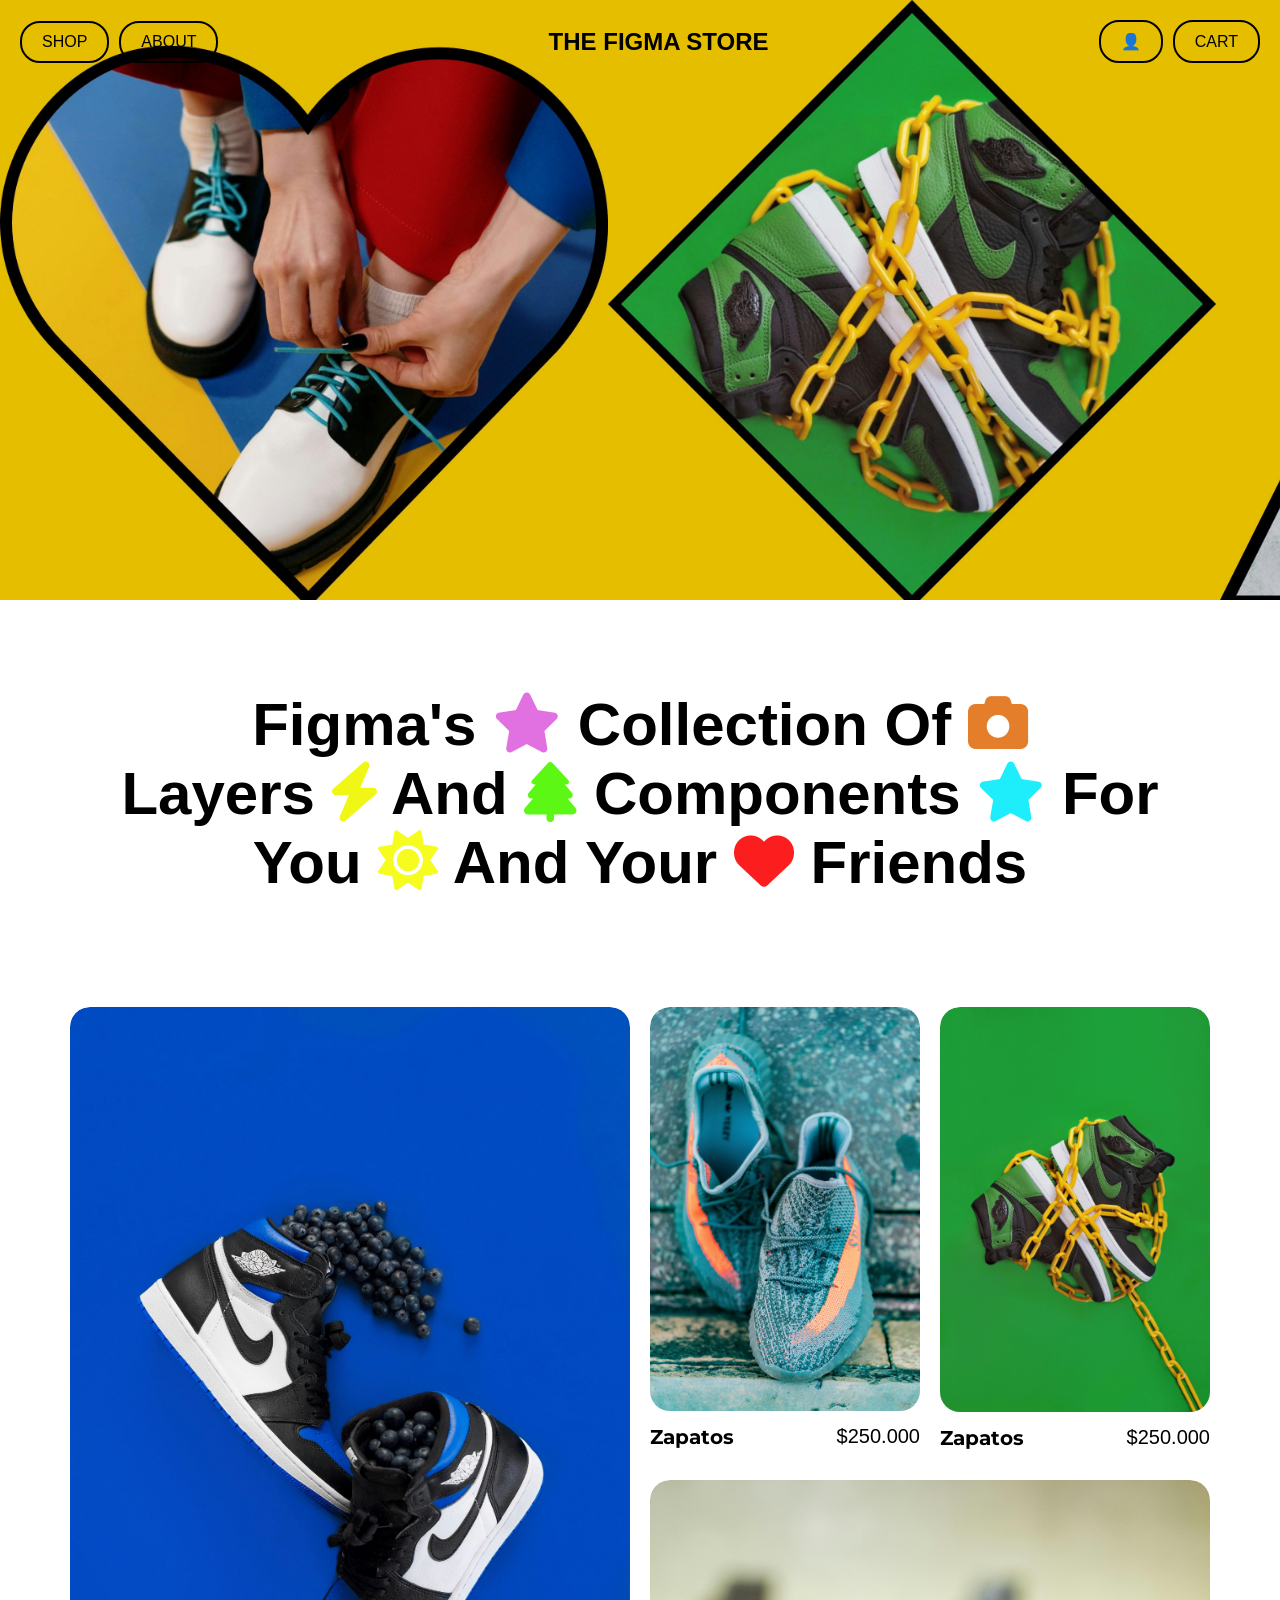
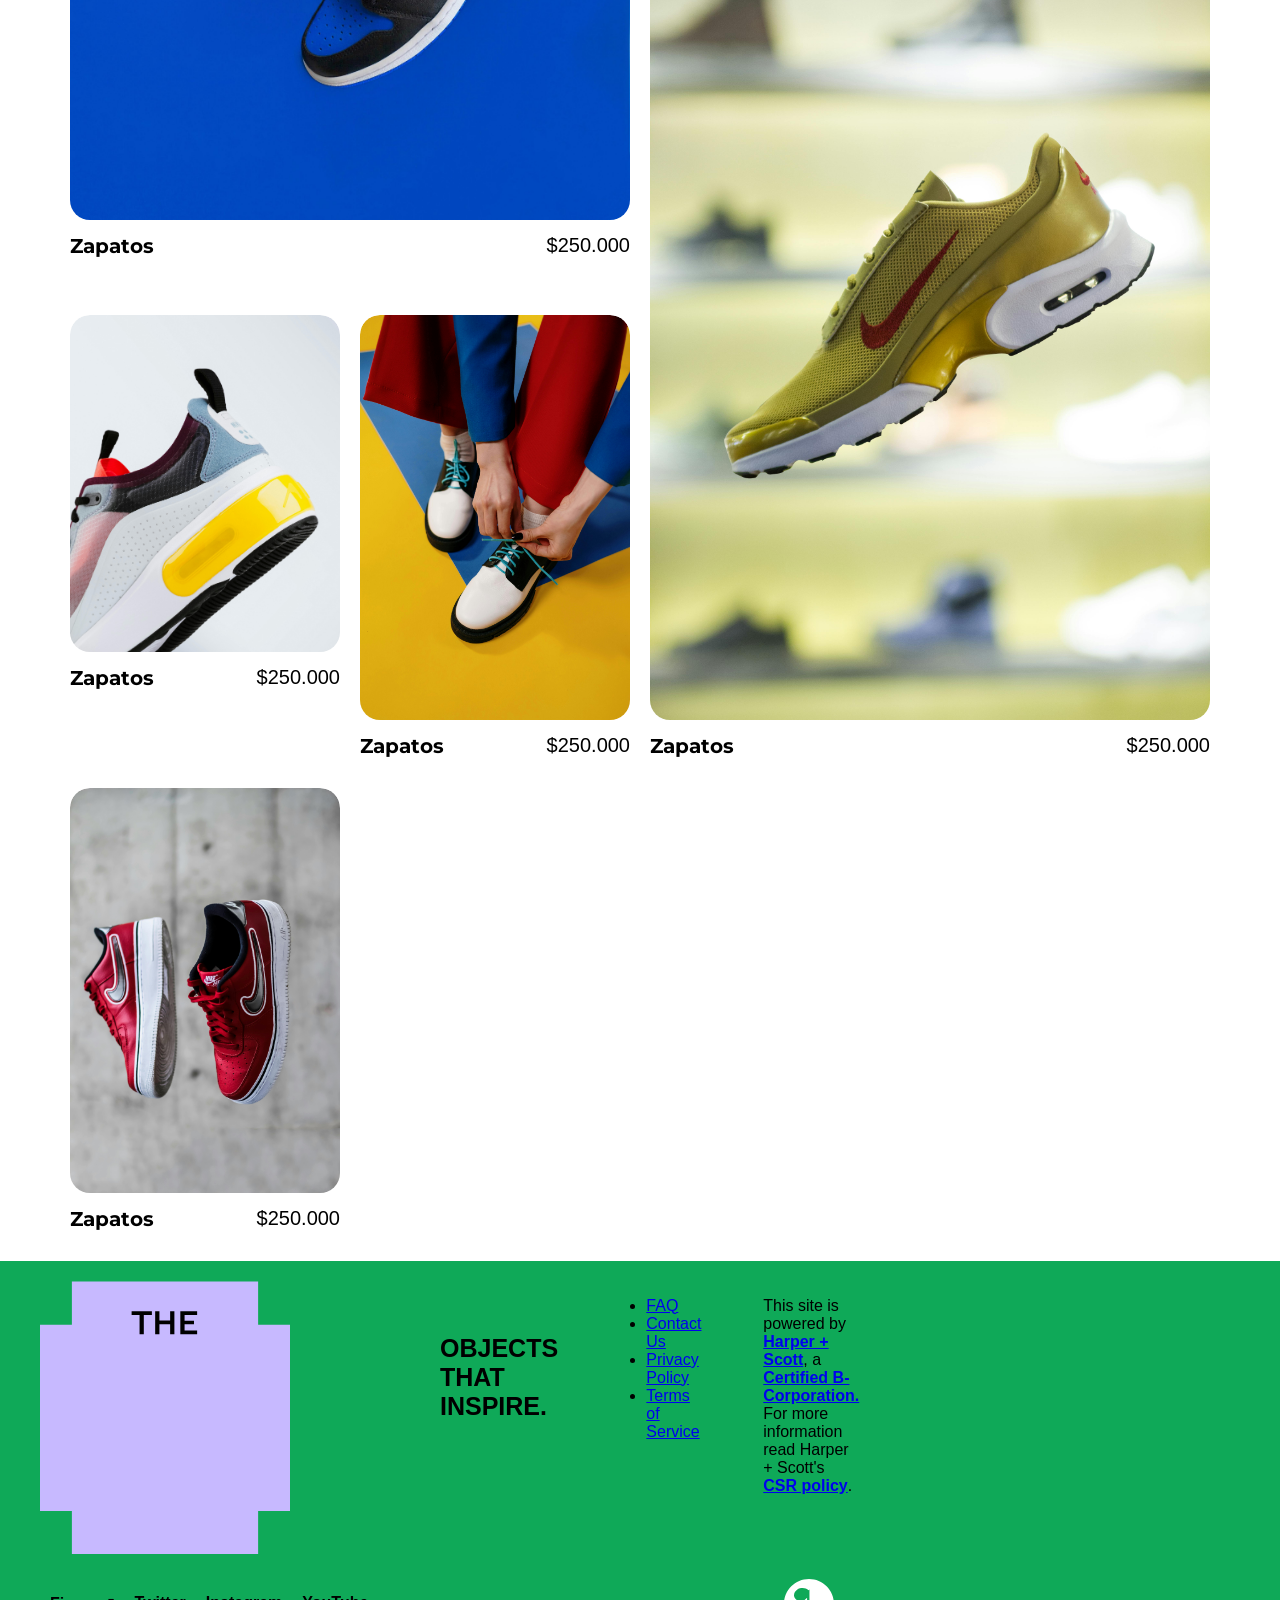
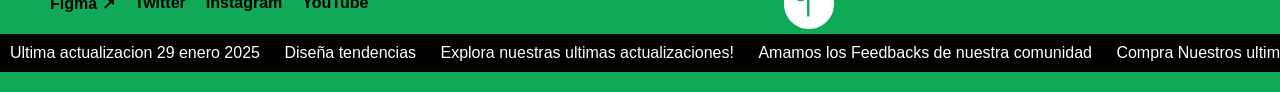
==== commit 3d0f28a0: "Finalizado" ====
--- a/Maquetacion/index.html
+++ b/Maquetacion/index.html
@@ -18,18 +18,20 @@
             </div>
             <h1>THE FIGMA STORE</h1>
             <div class="right-buttons">
-                <button class="mobile-menu-toggle" onclick="toggleMenu()">☰</button> <!-- Botón del menú -->
                 <button>👤</button>
                 <button>CART</button>
             </div>
         </nav>
         <div class="mobile-menu" id="mobileMenu">
-            <button onclick="toggleMenu()">Cerrar</button>
-            <button>SHOP</button>
-            <button>ABOUT</button>
-            <button>👤</button>
-            <button>CART</button>
-        </div>
+            <button class="mobile-menu-toggle" onclick="toggleMenu()">☰</button> <!-- Botón del menú -->
+            <div class="mobile-menu-content">
+              <button onclick="toggleMenu()">Cerrar</button>
+              <button>SHOP</button>
+              <button>ABOUT</button>
+              <button>👤</button>
+              <button>CART</button>
+            </div>
+          </div>
     </header>
     
 
--- a/Maquetacion/css/styles.css
+++ b/Maquetacion/css/styles.css
@@ -12,8 +12,10 @@
   right: 0;
   z-index: 1000;
 }
+
+/* Mostrar menú móvil */
 .mobile-menu {
-  display: none; /* Oculta el menú móvil por defecto */
+  display: none;
 }
 
 nav {
@@ -308,17 +310,42 @@
   .tagline {
     font-size: 13px !important; /* Reduce el tamaño del texto */
     text-align: center; /* Centra el texto */
-    margin-top: -300px !important;
+    margin-top: -370px !important;
+  }
+
+  .mobile-menu {
+    display: flex; /* Hacemos el contenedor flex para alinear el botón de menú */
+    flex-direction: column; /* Alineamos los elementos en columna */
+
+  }
+  
+  .mobile-menu-toggle {
+    display: block; /* Asegúrate de que el botón hamburguesa sea visible */
+    font-size: 24px; /* Tamaño del ícono */
+    background: none; /* Sin fondo */
+    border: none; /* Sin borde */
+    cursor: pointer; /* Cursor de puntero */
+  }
+  
+  /* Oculta el contenido del menú por defecto */
+  .mobile-menu-content {
+    display: none; /* Oculta el contenido del menú */
+    background-color: #ffffff;
+    text-align: center;
+  }
+  
+  /* Muestra el contenido del menú cuando está activo */
+  .mobile-menu.active .mobile-menu-content {
+    display: block; /* Muestra el contenido cuando el menú está activo */
   }
 
   .product-gallery {
-      flex-direction: column; /* Cambia a columna en dispositivos móviles */
-      align-items: center; /* Centra los elementos */
-  }
-
-  .product-item {
-      margin: 5px 0; /* Espaciado entre los productos */
-      width: 100%; /* Anchura del producto */
+    grid-template-columns: repeat(2, 1fr); /* Dos columnas en pantallas pequeñas */
+}
+
+  .product-item img {
+      height: 200px; /* Altura fija para las imágenes */
+      object-fit: cover; /* Cubre el contenedor sin distorsionar la imagen */
   }
 
   .product-info {
@@ -332,4 +359,11 @@
   .footer-container {
       flex-direction: column; /* Cambia a columna en dispositivos móviles */
   }
+
+  /* Ocultar botones en pantallas pequeñas */
+  .left-buttons button,
+  .right-buttons button {
+    display: none; 
+  }
+
 }
